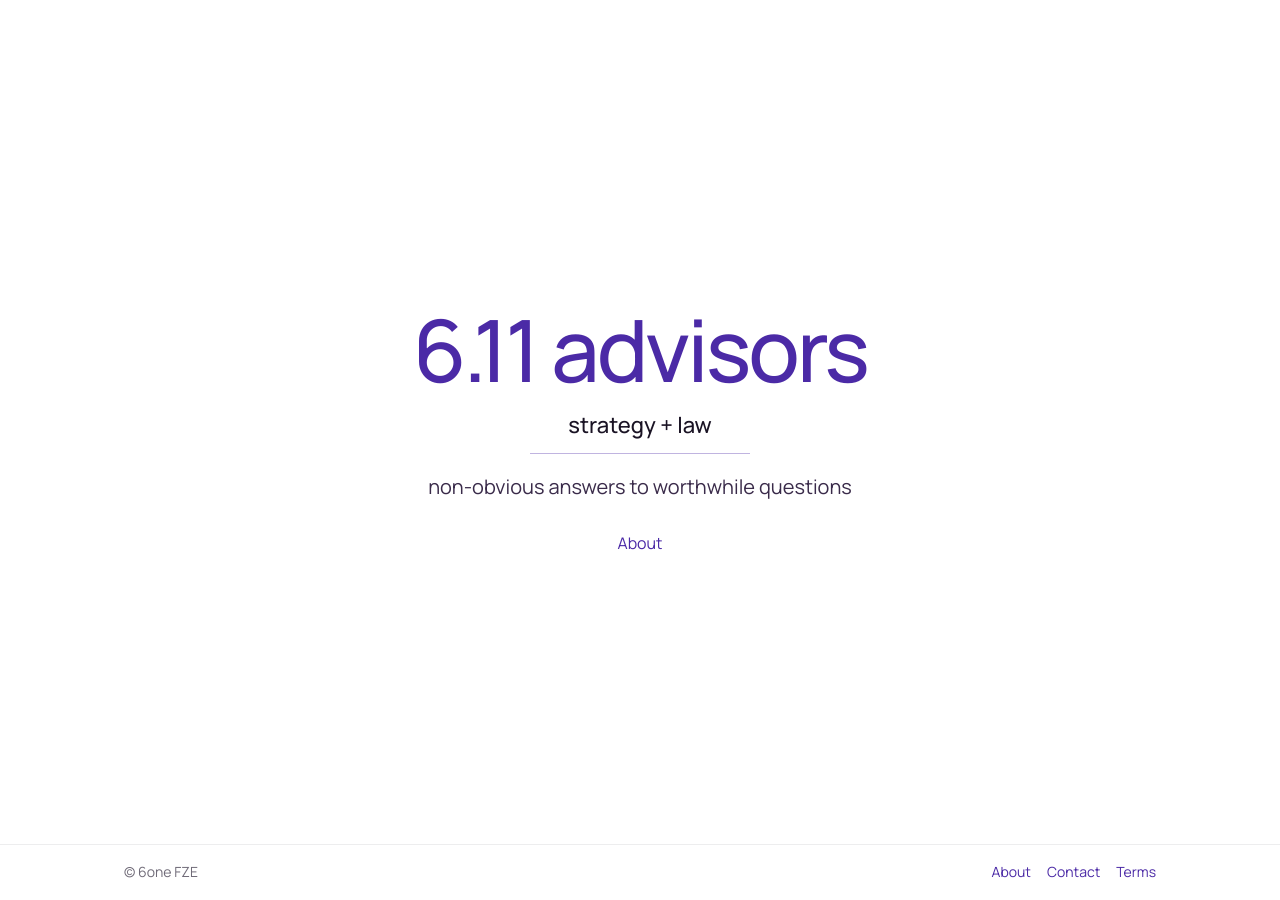
==== index.html @ a9d7d336 "Update index.html" ====
<!-- index.html -->
<!doctype html>
<html lang="en">

<head>
  <meta charset="utf-8" />
  <meta name="viewport" content="width=device-width, initial-scale=1" />
  <title>6.11 advisors</title>
  <meta name="description" content="6.11 advisors— strategy + law. non-obvious answers to worthwhile questions." />
  <link rel="preconnect" href="https://fonts.googleapis.com">
  <link rel="preconnect" href="https://fonts.gstatic.com" crossorigin>
  <link href="https://fonts.googleapis.com/css2?family=Manrope:wght@400;500&display=swap" rel="stylesheet">
  <link rel="stylesheet" href="styles.css" />
</head>

<body>
  <div class="page">
    <main class="hero" aria-label="Homepage">
      <div class="hero-inner">
        <h1 class="wordmark">6.11 advisors</h1>
        <p class="tag1">strategy + law</p>
        <div class="divider" role="separator" aria-hidden="true"></div>
        <p class="tag2">non-obvious answers to worthwhile questions</p>

        <nav class="hero-links" aria-label="Primary links">
          <a href="about.html">About</a>
        </nav>
      </div>
    </main>

    <footer class="footer" aria-label="Footer">
      <div class="footer-inner">
        <div class="footer-left">© 6one FZE</div>
        <div class="footer-right">
          <a href="about.html">About</a>
          <a href="contact.html">Contact</a>
          <a href="terms.html">Terms</a>
        </div>
      </div>
    </footer>
  </div>
</body>

</html>
---- styles.css ----
/* styles.css */
/* 6:11 — locked system: no containers, no shadows, no noise */

:root {
  --bg-1: #ffffff;
  /* white */
  --bg-2: #ffffff;
  /* white */
  --bg-3: #ffffff;
  /* white */
  --text: #1a1324;
  /* deep violet-charcoal */
  --muted: #3a2b4a;
  /* slightly lighter */
  --brand: #4b2aa6;
  /* closer to Kraken purple */
  --line: rgba(75, 42, 166, 0.35);
  --link: var(--brand);
  --link-hover: var(--brand);
  --max: 1080px;
  --read: 700px;
}

* {
  box-sizing: border-box;
}

html,
body {
  height: 100%;
}

body {
  margin: 0;
  font-family: "Manrope", ui-sans-serif, system-ui, -apple-system, "Segoe UI", Roboto, Helvetica, Arial, "Apple Color Emoji", "Segoe UI Emoji";
  font-weight: 400;
  color: var(--text);
  background: linear-gradient(180deg, var(--bg-1) 0%, var(--bg-2) 52%, var(--bg-3) 100%);
  text-rendering: geometricPrecision;
  -webkit-font-smoothing: antialiased;
  -moz-osx-font-smoothing: grayscale;
}

a {
  color: var(--link);
  text-decoration: none;
  text-underline-offset: 4px;
}

a:hover {
  color: var(--link-hover);
  text-decoration: underline;
}

a:focus-visible {
  outline: 2px solid rgba(75, 42, 166, 0.35);
  outline-offset: 3px;
  border-radius: 6px;
}

.page {
  min-height: 100vh;
  display: flex;
  flex-direction: column;
}

.wrap {
  width: 100%;
  max-width: var(--max);
  margin: 0 auto;
  padding: 36px 24px;
}

/* Top bar for inner pages */
.topbar {
  display: flex;
  align-items: baseline;
  justify-content: space-between;
  gap: 18px;
  padding-top: 12px;
}

.brand {
  font-weight: 500;
  letter-spacing: -0.02em;
  color: var(--brand);
}

.brand a {
  color: var(--brand);
  text-decoration: none;
}

.brand a:hover {
  text-decoration: none;
}

.nav {
  display: flex;
  gap: 18px;
  align-items: baseline;
  justify-content: flex-end;
  flex-wrap: wrap;
}

.nav a {
  font-weight: 400;
}

main {
  flex: 1;
}

/* Homepage centered composition */
.hero {
  flex: 1;
  display: grid;
  place-items: center;
  padding: 56px 0 40px;
}

.hero-inner {
  text-align: center;
  width: 100%;
  max-width: 880px;
  padding: 0 12px;
}

.wordmark {
  font-size: clamp(54px, 7vw, 86px);
  line-height: 1.02;
  letter-spacing: -0.035em;
  font-weight: 500;
  color: var(--brand);
  margin: 0 0 18px 0;
}

.tag1 {
  font-size: clamp(18px, 2.1vw, 22px);
  line-height: 1.25;
  font-weight: 500;
  /* slight emphasis per micro-adjustment */
  color: var(--text);
  margin: 0 0 14px 0;
}

.divider {
  width: min(220px, 44vw);
  height: 1px;
  background: var(--line);
  margin: 0 auto 18px;
}

.tag2 {
  font-size: clamp(16px, 2.0vw, 20px);
  line-height: 1.5;
  font-weight: 400;
  color: var(--muted);
  margin: 0;
  max-width: 44ch;
  margin-left: auto;
  margin-right: auto;
}

.hero-links {
  margin-top: 30px;
  display: inline-flex;
  gap: 18px;
  align-items: center;
  justify-content: center;
  flex-wrap: wrap;
}

.hero-links a {
  font-size: 16px;
  font-weight: 400;
}

/* Reading pages */
.reading {
  padding: 44px 0 60px;
}

.reading-inner {
  max-width: var(--read);
  margin: 0 auto;
}

.h1 {
  font-size: clamp(26px, 3.2vw, 34px);
  font-weight: 500;
  letter-spacing: -0.02em;
  margin: 0 0 18px 0;
  color: var(--text);
}

.h2 {
  font-size: 16px;
  font-weight: 500;
  letter-spacing: 0.01em;
  margin: 28px 0 10px;
  color: var(--text);
}

.p {
  margin: 0 0 14px 0;
  font-size: 16px;
  line-height: 1.7;
  color: var(--muted);
}

.ul {
  margin: 10px 0 16px 20px;
  padding: 0;
  color: var(--muted);
}

.ul li {
  margin: 8px 0;
  line-height: 1.65;
}

/* Footer */
.footer {
  width: 100%;
  border-top: 1px solid rgba(36, 27, 47, 0.08);
  padding: 18px 0;
}

.footer-inner {
  width: 100%;
  max-width: var(--max);
  margin: 0 auto;
  padding: 0 24px;
  display: flex;
  align-items: baseline;
  justify-content: space-between;
  gap: 16px;
  flex-wrap: wrap;
}

.footer-left {
  font-size: 14px;
  color: rgba(36, 27, 47, 0.65);
}

.footer-right {
  display: flex;
  gap: 16px;
  flex-wrap: wrap;
}

.footer-right a {
  font-size: 14px;
}

/* Small screens */
@media (max-width: 520px) {
  .wrap {
    padding: 28px 18px;
  }

  .topbar {
    flex-direction: column;
    align-items: flex-start;
    gap: 10px;
  }

  .nav {
    justify-content: flex-start;
  }

  .hero {
    padding: 44px 0 28px;
  }

  .hero-links {
    gap: 14px;
  }
}
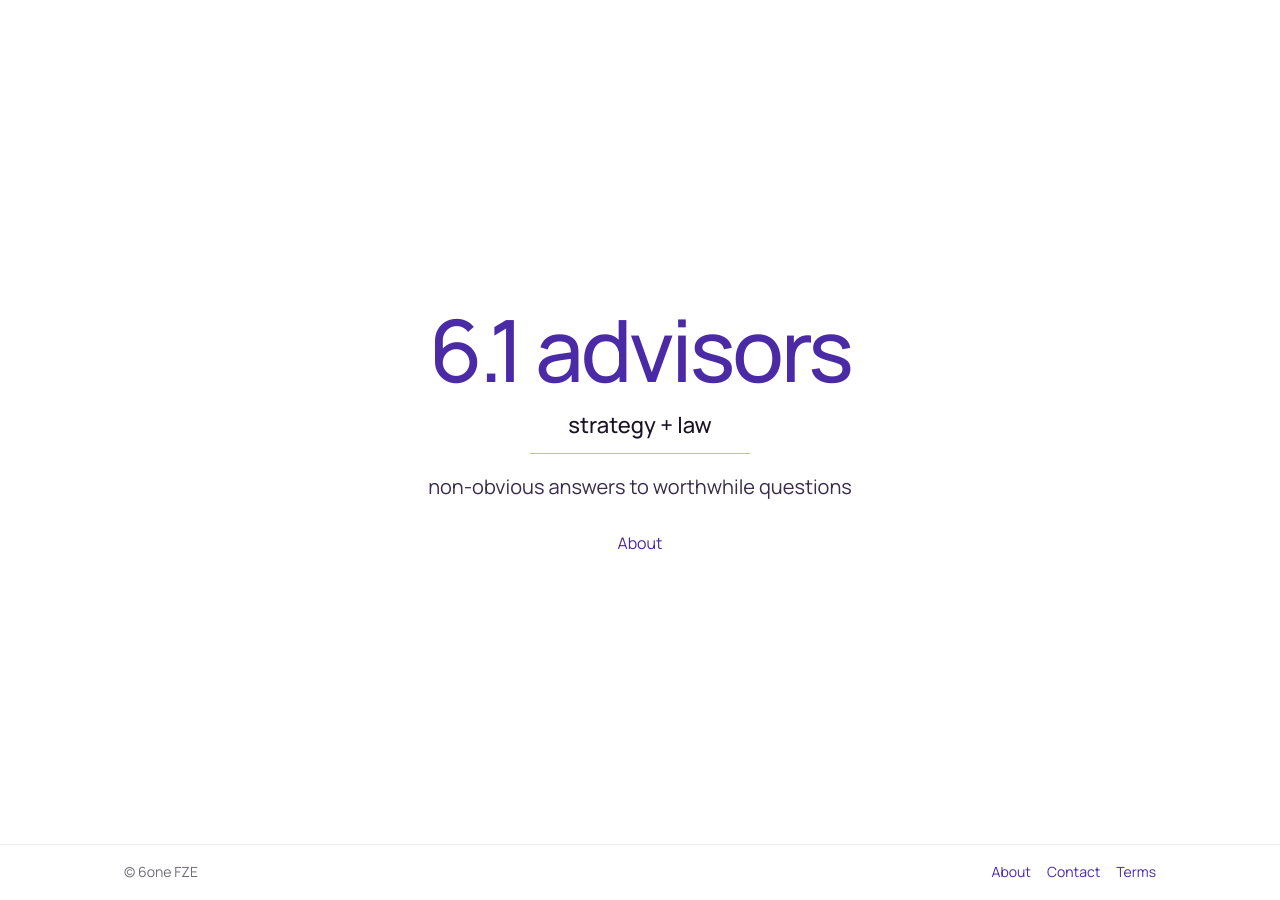
==== commit f944c213: "Update index.html" ====
--- a/index.html
+++ b/index.html
@@ -5,8 +5,8 @@
 <head>
   <meta charset="utf-8" />
   <meta name="viewport" content="width=device-width, initial-scale=1" />
-  <title>6.11 advisors</title>
-  <meta name="description" content="6.11 advisors— strategy + law. non-obvious answers to worthwhile questions." />
+  <title>6.1 advisors</title>
+  <meta name="description" content="6.1 advisors— strategy + law. non-obvious answers to worthwhile questions." />
   <link rel="preconnect" href="https://fonts.googleapis.com">
   <link rel="preconnect" href="https://fonts.gstatic.com" crossorigin>
   <link href="https://fonts.googleapis.com/css2?family=Manrope:wght@400;500&display=swap" rel="stylesheet">
@@ -17,7 +17,7 @@
   <div class="page">
     <main class="hero" aria-label="Homepage">
       <div class="hero-inner">
-        <h1 class="wordmark">6.11 advisors</h1>
+        <h1 class="wordmark">6.1 advisors</h1>
         <p class="tag1">strategy + law</p>
         <div class="divider" role="separator" aria-hidden="true"></div>
         <p class="tag2">non-obvious answers to worthwhile questions</p>
--- a/styles.css
+++ b/styles.css
@@ -1,5 +1,5 @@
 /* styles.css */
-/* 6:11 — locked system: no containers, no shadows, no noise */
+/* 6.11 — locked system: no containers, no shadows, no noise */
 
 :root {
   --bg-1: #ffffff;
@@ -194,12 +194,20 @@
   color: var(--text);
 }
 
+.h1-section {
+  font-size: clamp(18px, 2.0vw, 21px);
+  font-weight: 500;
+  letter-spacing: -0.01em;
+  margin: 36px 0 14px 0;
+  color: var(--text);
+}
+
 .h2 {
   font-size: 16px;
   font-weight: 500;
   letter-spacing: 0.01em;
   margin: 28px 0 10px;
-  color: var(--text);
+  color: var(--brand);
 }
 
 .p {
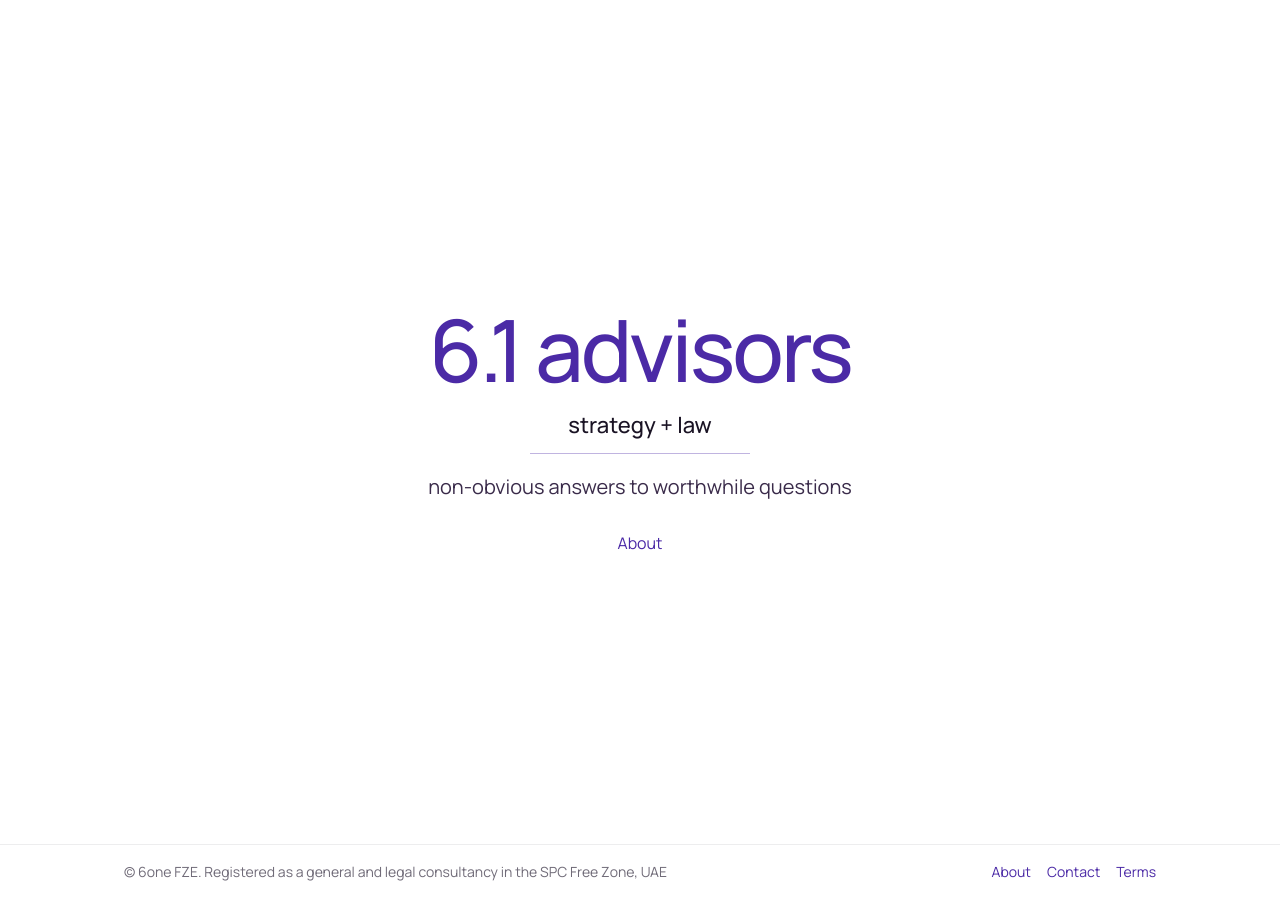
==== commit c282cc93: "Update index.html" ====
--- a/index.html
+++ b/index.html
@@ -30,7 +30,7 @@
 
     <footer class="footer" aria-label="Footer">
       <div class="footer-inner">
-        <div class="footer-left">© 6one FZE</div>
+        <div class="footer-left">© 6one FZE. Registered as a general and legal consultancy in the SPC Free Zone, UAE</div>
         <div class="footer-right">
           <a href="about.html">About</a>
           <a href="contact.html">Contact</a>
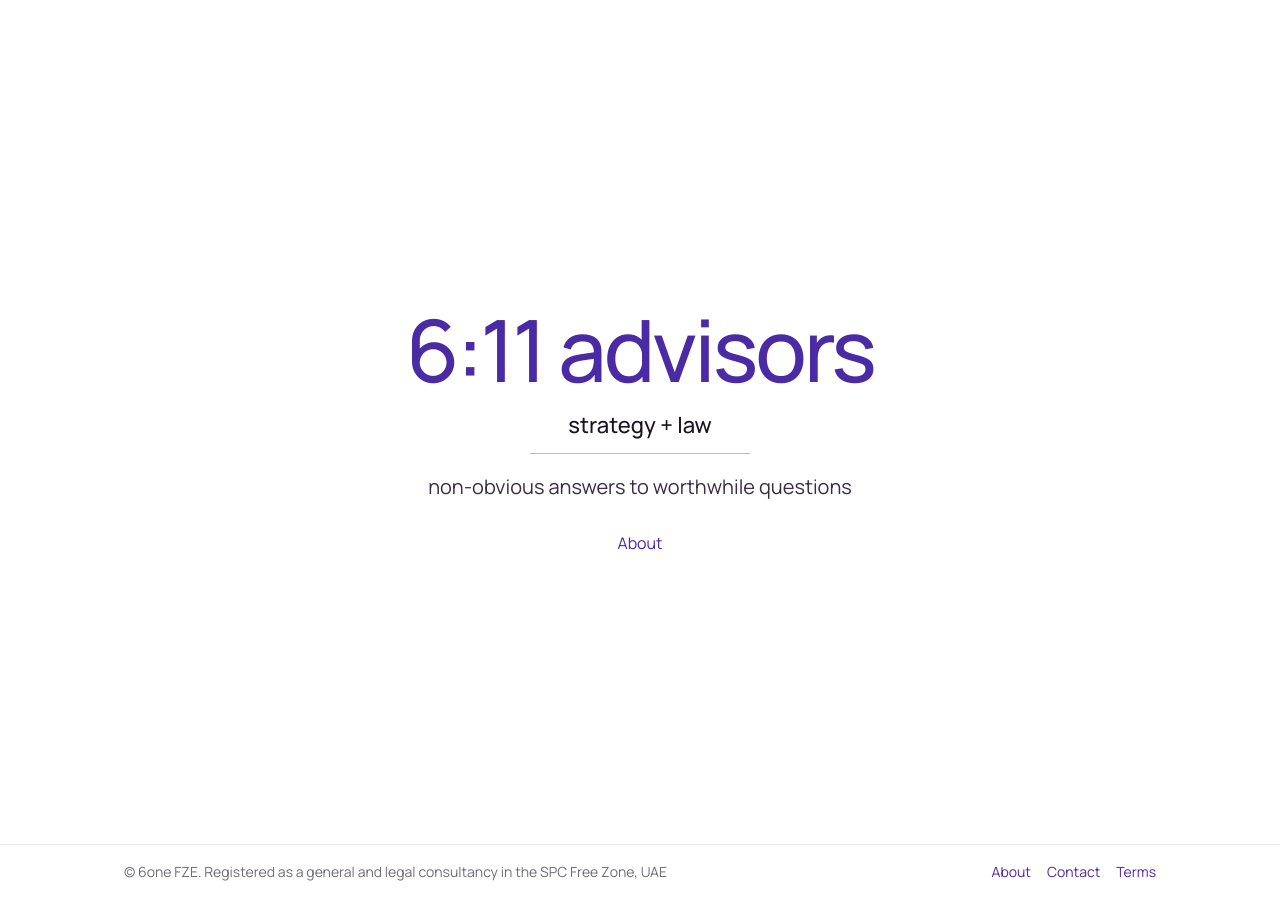
==== commit 30c158d4: "Update title and headings from '6.1' to '6:11'" ====
--- a/index.html
+++ b/index.html
@@ -5,8 +5,8 @@
 <head>
   <meta charset="utf-8" />
   <meta name="viewport" content="width=device-width, initial-scale=1" />
-  <title>6.1 advisors</title>
-  <meta name="description" content="6.1 advisors— strategy + law. non-obvious answers to worthwhile questions." />
+  <title>6:11 advisors</title>
+  <meta name="description" content="6:11 advisors— strategy + law. non-obvious answers to worthwhile questions." />
   <link rel="preconnect" href="https://fonts.googleapis.com">
   <link rel="preconnect" href="https://fonts.gstatic.com" crossorigin>
   <link href="https://fonts.googleapis.com/css2?family=Manrope:wght@400;500&display=swap" rel="stylesheet">
@@ -17,7 +17,7 @@
   <div class="page">
     <main class="hero" aria-label="Homepage">
       <div class="hero-inner">
-        <h1 class="wordmark">6.1 advisors</h1>
+        <h1 class="wordmark">6:11 advisors</h1>
         <p class="tag1">strategy + law</p>
         <div class="divider" role="separator" aria-hidden="true"></div>
         <p class="tag2">non-obvious answers to worthwhile questions</p>
--- a/styles.css
+++ b/styles.css
@@ -1,5 +1,5 @@
 /* styles.css */
-/* 6.11 — locked system: no containers, no shadows, no noise */
+/* 6.1 — locked system: no containers, no shadows, no noise */
 
 :root {
   --bg-1: #ffffff;
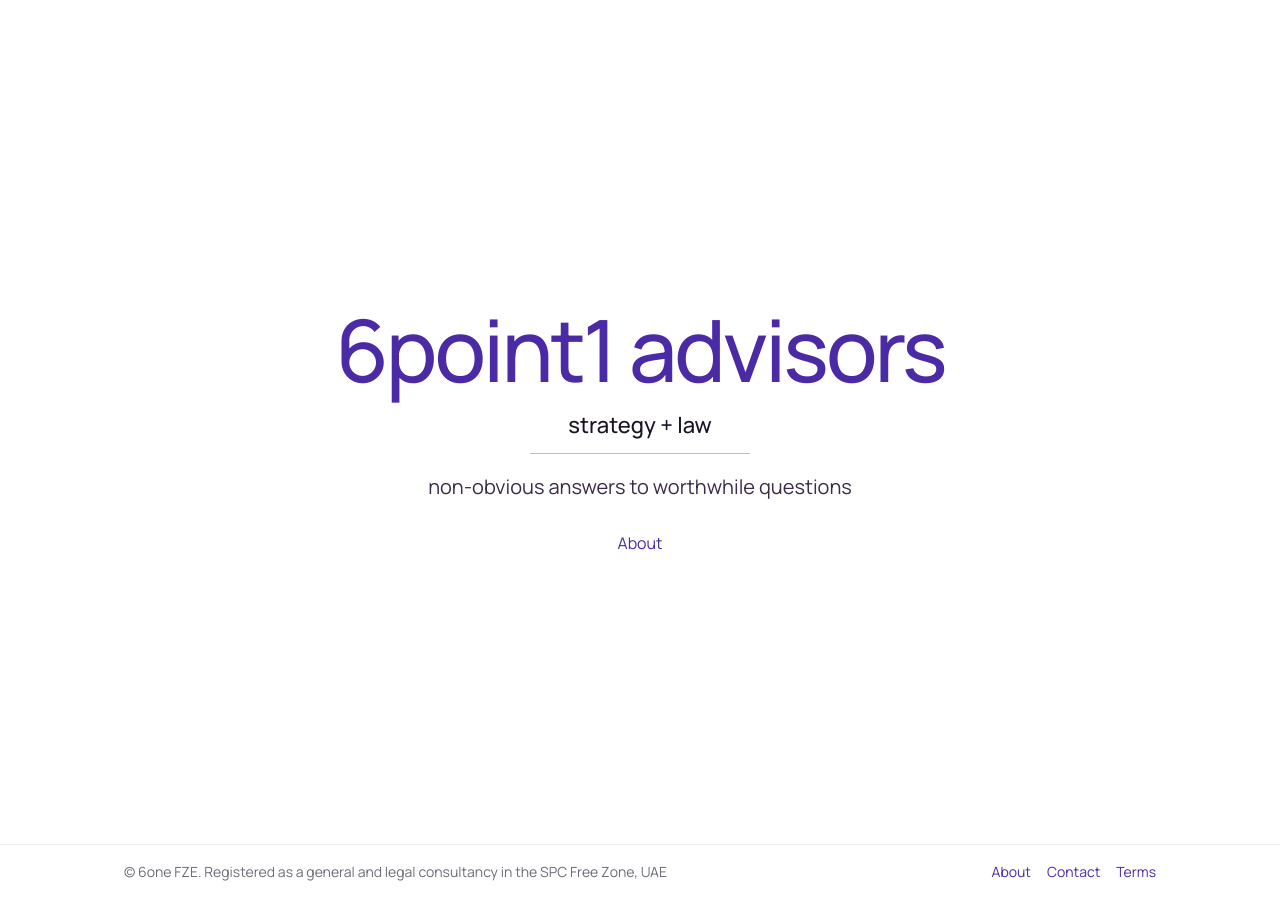
==== commit 008186ec: "Update index.html" ====
--- a/index.html
+++ b/index.html
@@ -5,8 +5,8 @@
 <head>
   <meta charset="utf-8" />
   <meta name="viewport" content="width=device-width, initial-scale=1" />
-  <title>6:11 advisors</title>
-  <meta name="description" content="6:11 advisors— strategy + law. non-obvious answers to worthwhile questions." />
+  <title>6point1 advisors</title>
+  <meta name="description" content="6point1 advisors— strategy + law. non-obvious answers to worthwhile questions." />
   <link rel="preconnect" href="https://fonts.googleapis.com">
   <link rel="preconnect" href="https://fonts.gstatic.com" crossorigin>
   <link href="https://fonts.googleapis.com/css2?family=Manrope:wght@400;500&display=swap" rel="stylesheet">
@@ -17,7 +17,7 @@
   <div class="page">
     <main class="hero" aria-label="Homepage">
       <div class="hero-inner">
-        <h1 class="wordmark">6:11 advisors</h1>
+        <h1 class="wordmark">6point1 advisors</h1>
         <p class="tag1">strategy + law</p>
         <div class="divider" role="separator" aria-hidden="true"></div>
         <p class="tag2">non-obvious answers to worthwhile questions</p>
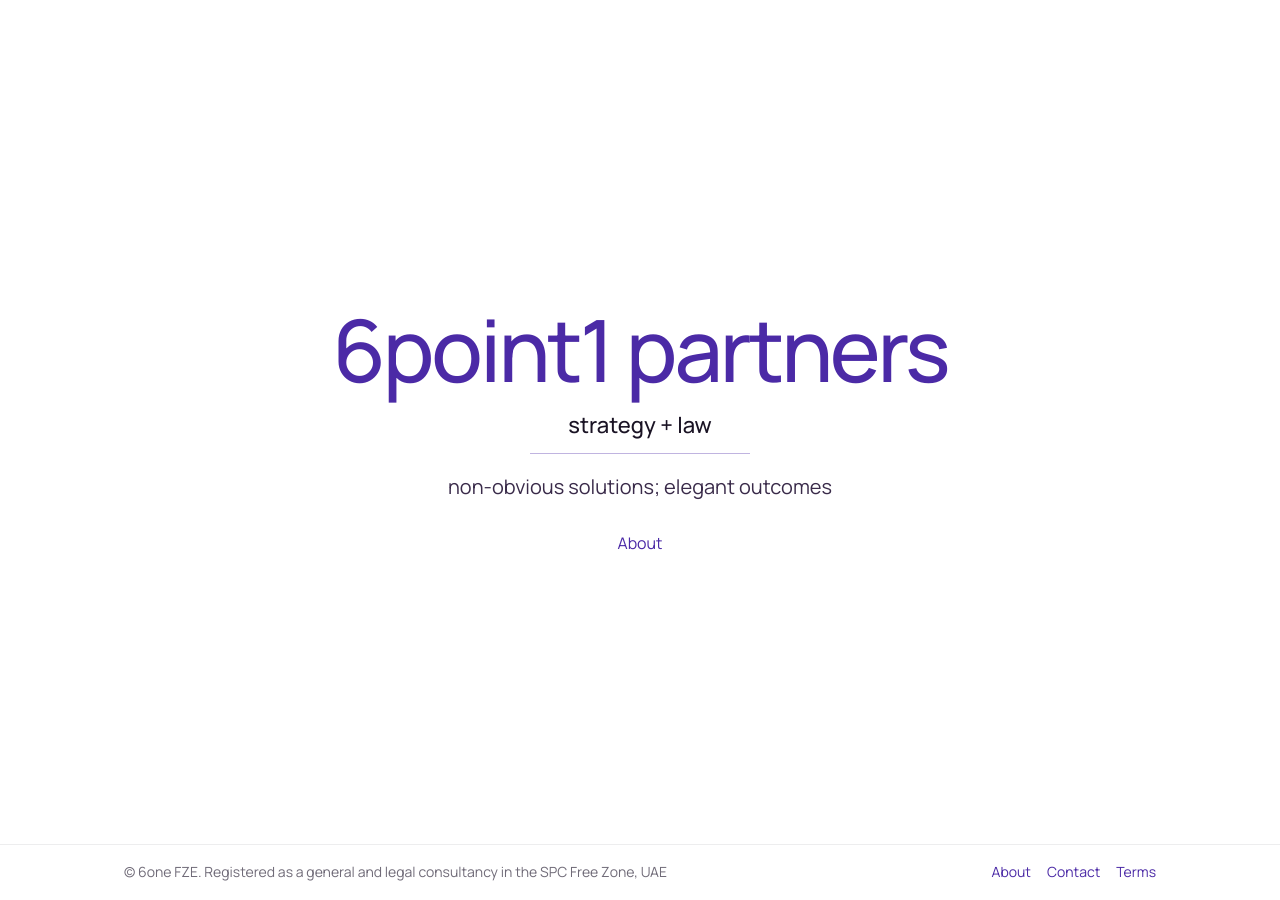
==== commit 8f4a19f3: "Update index.html" ====
--- a/index.html
+++ b/index.html
@@ -5,8 +5,8 @@
 <head>
   <meta charset="utf-8" />
   <meta name="viewport" content="width=device-width, initial-scale=1" />
-  <title>6point1 advisors</title>
-  <meta name="description" content="6point1 advisors— strategy + law. non-obvious answers to worthwhile questions." />
+  <title>6point1 partners</title>
+  <meta name="description" content="6point1 partners— strategy + law. non-obvious answers to worthwhile questions." />
   <link rel="preconnect" href="https://fonts.googleapis.com">
   <link rel="preconnect" href="https://fonts.gstatic.com" crossorigin>
   <link href="https://fonts.googleapis.com/css2?family=Manrope:wght@400;500&display=swap" rel="stylesheet">
@@ -17,10 +17,10 @@
   <div class="page">
     <main class="hero" aria-label="Homepage">
       <div class="hero-inner">
-        <h1 class="wordmark">6point1 advisors</h1>
+        <h1 class="wordmark">6point1 partners</h1>
         <p class="tag1">strategy + law</p>
         <div class="divider" role="separator" aria-hidden="true"></div>
-        <p class="tag2">non-obvious answers to worthwhile questions</p>
+        <p class="tag2">non-obvious solutions; elegant outcomes</p>
 
         <nav class="hero-links" aria-label="Primary links">
           <a href="about.html">About</a>
--- a/styles.css
+++ b/styles.css
@@ -1,5 +1,5 @@
 /* styles.css */
-/* 6.1 — locked system: no containers, no shadows, no noise */
+/* 6point1 — locked system: no containers, no shadows, no noise */
 
 :root {
   --bg-1: #ffffff;
